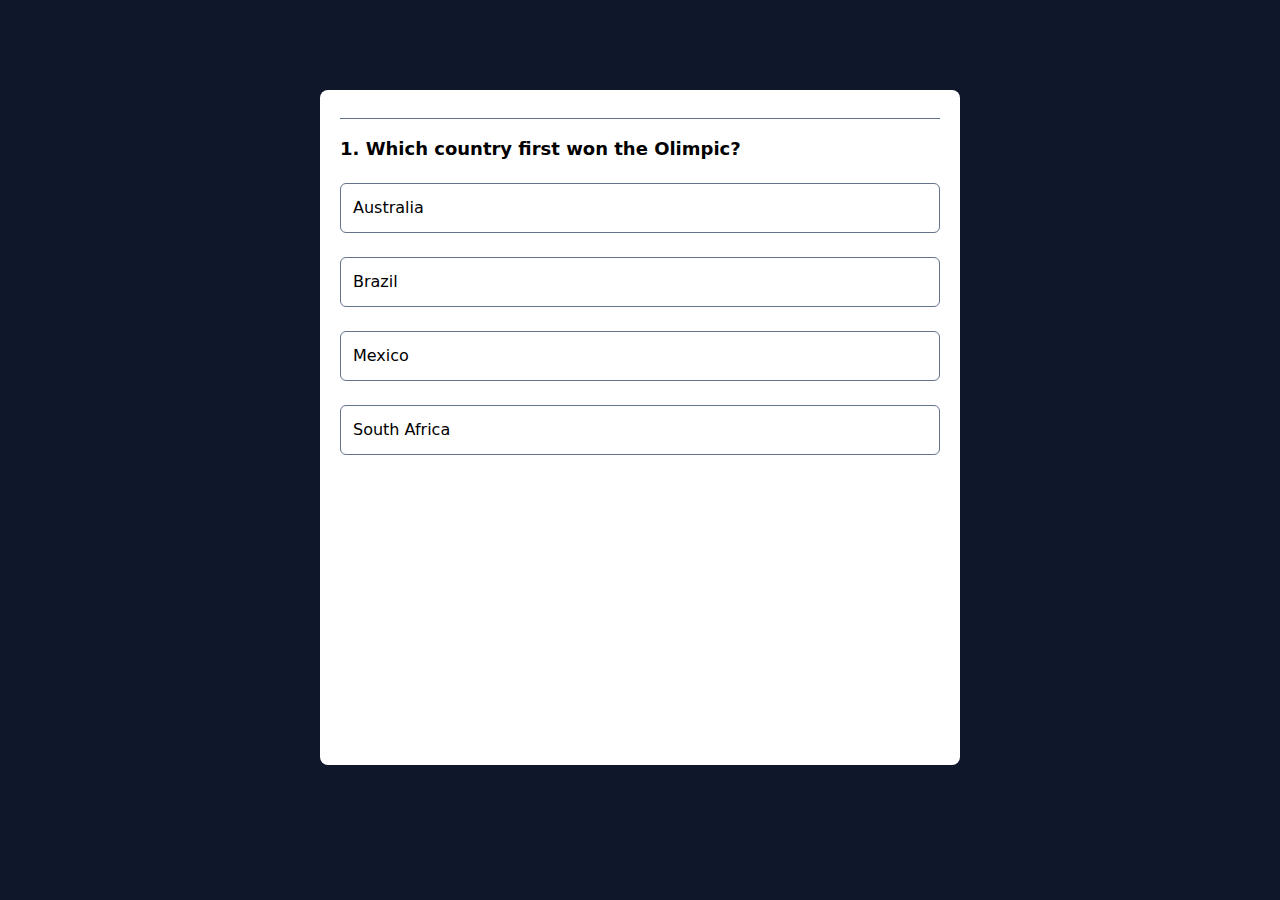
==== quiz-playground.html @ a8fa6a72 "Quiz playground design done" ====
<!DOCTYPE html>
<html lang="en">
<head>
    <meta charset="UTF-8">
    <meta name="viewport" content="width=device-width, initial-scale=1.0">
    <title>Quiz App - Play</title>

    <!-- css stylesheet -->
    <link rel="stylesheet" href="quiz-playground.css">

    <!-- font awasome cdn -->
    <link rel="stylesheet" href="https://cdnjs.cloudflare.com/ajax/libs/font-awesome/6.5.2/css/all.min.css"
        integrity="sha512-SnH5WK+bZxgPHs44uWIX+LLJAJ9/2PkPKZ5QiAj6Ta86w+fsb2TkcmfRyVX3pBnMFcV7oQPJkl9QevSCWr3W6A=="
        crossorigin="anonymous" referrerpolicy="no-referrer" />

    <!-- javascript files -->
    <script src="quiz-playground.js" defer></script>

</head>
<body class="bg-slate-900 text-white">

    <!-- container div -->
    <div id="quiz-play-container" class="bg-white text-black w-[90vw] h-[75vh] lg:w-[50vw] p-5 mx-auto mt-[6vh] lg:mt-[10vh] rounded-lg">

        <div class="border-b border-slate-500 pb-2 mb-4">
            <h1 id="user-requested-category" class="text-2xl font-bold">Sports</h1>
        </div>

        <h2 id="question" class="text-lg font-bold">1. Which country first won the Olimpic?</h2>

        <div id="options-list" class="mt-5">

            <button class="option border border-slate-500 w-full p-3 mb-6 text-start rounded-md hover:bg-black hover:text-white">Australia</button>
            <button class="option border border-slate-500 w-full p-3 mb-6 text-start rounded-md hover:bg-black hover:text-white">Brazil</button>
            <button class="option border border-slate-500 w-full p-3 mb-6 text-start rounded-md hover:bg-black hover:text-white">Mexico</button>
            <button class="option border border-slate-500 w-full p-3 mb-6 text-start rounded-md hover:bg-black hover:text-white">South Africa</button>

        </div>

        <button class="bg-[#031c49] text-white border border-slate-500 w-[110px] mt-1 p-2 mx-auto block rounded-md hover:bg-black hover:text-white hidden">Next</button>

    </div>
    

</body>
</html>
---- quiz-playground.css ----
/*
! tailwindcss v3.4.3 | MIT License | https://tailwindcss.com
*/

/*
1. Prevent padding and border from affecting element width. (https://github.com/mozdevs/cssremedy/issues/4)
2. Allow adding a border to an element by just adding a border-width. (https://github.com/tailwindcss/tailwindcss/pull/116)
*/

*,
::before,
::after {
  box-sizing: border-box;
  /* 1 */
  border-width: 0;
  /* 2 */
  border-style: solid;
  /* 2 */
  border-color: #e5e7eb;
  /* 2 */
}

::before,
::after {
  --tw-content: '';
}

/*
1. Use a consistent sensible line-height in all browsers.
2. Prevent adjustments of font size after orientation changes in iOS.
3. Use a more readable tab size.
4. Use the user's configured `sans` font-family by default.
5. Use the user's configured `sans` font-feature-settings by default.
6. Use the user's configured `sans` font-variation-settings by default.
7. Disable tap highlights on iOS
*/

html,
:host {
  line-height: 1.5;
  /* 1 */
  -webkit-text-size-adjust: 100%;
  /* 2 */
  -moz-tab-size: 4;
  /* 3 */
  -o-tab-size: 4;
     tab-size: 4;
  /* 3 */
  font-family: ui-sans-serif, system-ui, sans-serif, "Apple Color Emoji", "Segoe UI Emoji", "Segoe UI Symbol", "Noto Color Emoji";
  /* 4 */
  font-feature-settings: normal;
  /* 5 */
  font-variation-settings: normal;
  /* 6 */
  -webkit-tap-highlight-color: transparent;
  /* 7 */
}

/*
1. Remove the margin in all browsers.
2. Inherit line-height from `html` so users can set them as a class directly on the `html` element.
*/

body {
  margin: 0;
  /* 1 */
  line-height: inherit;
  /* 2 */
}

/*
1. Add the correct height in Firefox.
2. Correct the inheritance of border color in Firefox. (https://bugzilla.mozilla.org/show_bug.cgi?id=190655)
3. Ensure horizontal rules are visible by default.
*/

hr {
  height: 0;
  /* 1 */
  color: inherit;
  /* 2 */
  border-top-width: 1px;
  /* 3 */
}

/*
Add the correct text decoration in Chrome, Edge, and Safari.
*/

abbr:where([title]) {
  -webkit-text-decoration: underline dotted;
          text-decoration: underline dotted;
}

/*
Remove the default font size and weight for headings.
*/

h1,
h2,
h3,
h4,
h5,
h6 {
  font-size: inherit;
  font-weight: inherit;
}

/*
Reset links to optimize for opt-in styling instead of opt-out.
*/

a {
  color: inherit;
  text-decoration: inherit;
}

/*
Add the correct font weight in Edge and Safari.
*/

b,
strong {
  font-weight: bolder;
}

/*
1. Use the user's configured `mono` font-family by default.
2. Use the user's configured `mono` font-feature-settings by default.
3. Use the user's configured `mono` font-variation-settings by default.
4. Correct the odd `em` font sizing in all browsers.
*/

code,
kbd,
samp,
pre {
  font-family: ui-monospace, SFMono-Regular, Menlo, Monaco, Consolas, "Liberation Mono", "Courier New", monospace;
  /* 1 */
  font-feature-settings: normal;
  /* 2 */
  font-variation-settings: normal;
  /* 3 */
  font-size: 1em;
  /* 4 */
}

/*
Add the correct font size in all browsers.
*/

small {
  font-size: 80%;
}

/*
Prevent `sub` and `sup` elements from affecting the line height in all browsers.
*/

sub,
sup {
  font-size: 75%;
  line-height: 0;
  position: relative;
  vertical-align: baseline;
}

sub {
  bottom: -0.25em;
}

sup {
  top: -0.5em;
}

/*
1. Remove text indentation from table contents in Chrome and Safari. (https://bugs.chromium.org/p/chromium/issues/detail?id=999088, https://bugs.webkit.org/show_bug.cgi?id=201297)
2. Correct table border color inheritance in all Chrome and Safari. (https://bugs.chromium.org/p/chromium/issues/detail?id=935729, https://bugs.webkit.org/show_bug.cgi?id=195016)
3. Remove gaps between table borders by default.
*/

table {
  text-indent: 0;
  /* 1 */
  border-color: inherit;
  /* 2 */
  border-collapse: collapse;
  /* 3 */
}

/*
1. Change the font styles in all browsers.
2. Remove the margin in Firefox and Safari.
3. Remove default padding in all browsers.
*/

button,
input,
optgroup,
select,
textarea {
  font-family: inherit;
  /* 1 */
  font-feature-settings: inherit;
  /* 1 */
  font-variation-settings: inherit;
  /* 1 */
  font-size: 100%;
  /* 1 */
  font-weight: inherit;
  /* 1 */
  line-height: inherit;
  /* 1 */
  letter-spacing: inherit;
  /* 1 */
  color: inherit;
  /* 1 */
  margin: 0;
  /* 2 */
  padding: 0;
  /* 3 */
}

/*
Remove the inheritance of text transform in Edge and Firefox.
*/

button,
select {
  text-transform: none;
}

/*
1. Correct the inability to style clickable types in iOS and Safari.
2. Remove default button styles.
*/

button,
input:where([type='button']),
input:where([type='reset']),
input:where([type='submit']) {
  -webkit-appearance: button;
  /* 1 */
  background-color: transparent;
  /* 2 */
  background-image: none;
  /* 2 */
}

/*
Use the modern Firefox focus style for all focusable elements.
*/

:-moz-focusring {
  outline: auto;
}

/*
Remove the additional `:invalid` styles in Firefox. (https://github.com/mozilla/gecko-dev/blob/2f9eacd9d3d995c937b4251a5557d95d494c9be1/layout/style/res/forms.css#L728-L737)
*/

:-moz-ui-invalid {
  box-shadow: none;
}

/*
Add the correct vertical alignment in Chrome and Firefox.
*/

progress {
  vertical-align: baseline;
}

/*
Correct the cursor style of increment and decrement buttons in Safari.
*/

::-webkit-inner-spin-button,
::-webkit-outer-spin-button {
  height: auto;
}

/*
1. Correct the odd appearance in Chrome and Safari.
2. Correct the outline style in Safari.
*/

[type='search'] {
  -webkit-appearance: textfield;
  /* 1 */
  outline-offset: -2px;
  /* 2 */
}

/*
Remove the inner padding in Chrome and Safari on macOS.
*/

::-webkit-search-decoration {
  -webkit-appearance: none;
}

/*
1. Correct the inability to style clickable types in iOS and Safari.
2. Change font properties to `inherit` in Safari.
*/

::-webkit-file-upload-button {
  -webkit-appearance: button;
  /* 1 */
  font: inherit;
  /* 2 */
}

/*
Add the correct display in Chrome and Safari.
*/

summary {
  display: list-item;
}

/*
Removes the default spacing and border for appropriate elements.
*/

blockquote,
dl,
dd,
h1,
h2,
h3,
h4,
h5,
h6,
hr,
figure,
p,
pre {
  margin: 0;
}

fieldset {
  margin: 0;
  padding: 0;
}

legend {
  padding: 0;
}

ol,
ul,
menu {
  list-style: none;
  margin: 0;
  padding: 0;
}

/*
Reset default styling for dialogs.
*/

dialog {
  padding: 0;
}

/*
Prevent resizing textareas horizontally by default.
*/

textarea {
  resize: vertical;
}

/*
1. Reset the default placeholder opacity in Firefox. (https://github.com/tailwindlabs/tailwindcss/issues/3300)
2. Set the default placeholder color to the user's configured gray 400 color.
*/

input::-moz-placeholder, textarea::-moz-placeholder {
  opacity: 1;
  /* 1 */
  color: #9ca3af;
  /* 2 */
}

input::placeholder,
textarea::placeholder {
  opacity: 1;
  /* 1 */
  color: #9ca3af;
  /* 2 */
}

/*
Set the default cursor for buttons.
*/

button,
[role="button"] {
  cursor: pointer;
}

/*
Make sure disabled buttons don't get the pointer cursor.
*/

:disabled {
  cursor: default;
}

/*
1. Make replaced elements `display: block` by default. (https://github.com/mozdevs/cssremedy/issues/14)
2. Add `vertical-align: middle` to align replaced elements more sensibly by default. (https://github.com/jensimmons/cssremedy/issues/14#issuecomment-634934210)
   This can trigger a poorly considered lint error in some tools but is included by design.
*/

img,
svg,
video,
canvas,
audio,
iframe,
embed,
object {
  display: block;
  /* 1 */
  vertical-align: middle;
  /* 2 */
}

/*
Constrain images and videos to the parent width and preserve their intrinsic aspect ratio. (https://github.com/mozdevs/cssremedy/issues/14)
*/

img,
video {
  max-width: 100%;
  height: auto;
}

/* Make elements with the HTML hidden attribute stay hidden by default */

[hidden] {
  display: none;
}

*, ::before, ::after {
  --tw-border-spacing-x: 0;
  --tw-border-spacing-y: 0;
  --tw-translate-x: 0;
  --tw-translate-y: 0;
  --tw-rotate: 0;
  --tw-skew-x: 0;
  --tw-skew-y: 0;
  --tw-scale-x: 1;
  --tw-scale-y: 1;
  --tw-pan-x:  ;
  --tw-pan-y:  ;
  --tw-pinch-zoom:  ;
  --tw-scroll-snap-strictness: proximity;
  --tw-gradient-from-position:  ;
  --tw-gradient-via-position:  ;
  --tw-gradient-to-position:  ;
  --tw-ordinal:  ;
  --tw-slashed-zero:  ;
  --tw-numeric-figure:  ;
  --tw-numeric-spacing:  ;
  --tw-numeric-fraction:  ;
  --tw-ring-inset:  ;
  --tw-ring-offset-width: 0px;
  --tw-ring-offset-color: #fff;
  --tw-ring-color: rgb(59 130 246 / 0.5);
  --tw-ring-offset-shadow: 0 0 #0000;
  --tw-ring-shadow: 0 0 #0000;
  --tw-shadow: 0 0 #0000;
  --tw-shadow-colored: 0 0 #0000;
  --tw-blur:  ;
  --tw-brightness:  ;
  --tw-contrast:  ;
  --tw-grayscale:  ;
  --tw-hue-rotate:  ;
  --tw-invert:  ;
  --tw-saturate:  ;
  --tw-sepia:  ;
  --tw-drop-shadow:  ;
  --tw-backdrop-blur:  ;
  --tw-backdrop-brightness:  ;
  --tw-backdrop-contrast:  ;
  --tw-backdrop-grayscale:  ;
  --tw-backdrop-hue-rotate:  ;
  --tw-backdrop-invert:  ;
  --tw-backdrop-opacity:  ;
  --tw-backdrop-saturate:  ;
  --tw-backdrop-sepia:  ;
  --tw-contain-size:  ;
  --tw-contain-layout:  ;
  --tw-contain-paint:  ;
  --tw-contain-style:  ;
}

::backdrop {
  --tw-border-spacing-x: 0;
  --tw-border-spacing-y: 0;
  --tw-translate-x: 0;
  --tw-translate-y: 0;
  --tw-rotate: 0;
  --tw-skew-x: 0;
  --tw-skew-y: 0;
  --tw-scale-x: 1;
  --tw-scale-y: 1;
  --tw-pan-x:  ;
  --tw-pan-y:  ;
  --tw-pinch-zoom:  ;
  --tw-scroll-snap-strictness: proximity;
  --tw-gradient-from-position:  ;
  --tw-gradient-via-position:  ;
  --tw-gradient-to-position:  ;
  --tw-ordinal:  ;
  --tw-slashed-zero:  ;
  --tw-numeric-figure:  ;
  --tw-numeric-spacing:  ;
  --tw-numeric-fraction:  ;
  --tw-ring-inset:  ;
  --tw-ring-offset-width: 0px;
  --tw-ring-offset-color: #fff;
  --tw-ring-color: rgb(59 130 246 / 0.5);
  --tw-ring-offset-shadow: 0 0 #0000;
  --tw-ring-shadow: 0 0 #0000;
  --tw-shadow: 0 0 #0000;
  --tw-shadow-colored: 0 0 #0000;
  --tw-blur:  ;
  --tw-brightness:  ;
  --tw-contrast:  ;
  --tw-grayscale:  ;
  --tw-hue-rotate:  ;
  --tw-invert:  ;
  --tw-saturate:  ;
  --tw-sepia:  ;
  --tw-drop-shadow:  ;
  --tw-backdrop-blur:  ;
  --tw-backdrop-brightness:  ;
  --tw-backdrop-contrast:  ;
  --tw-backdrop-grayscale:  ;
  --tw-backdrop-hue-rotate:  ;
  --tw-backdrop-invert:  ;
  --tw-backdrop-opacity:  ;
  --tw-backdrop-saturate:  ;
  --tw-backdrop-sepia:  ;
  --tw-contain-size:  ;
  --tw-contain-layout:  ;
  --tw-contain-paint:  ;
  --tw-contain-style:  ;
}

.container {
  width: 100%;
}

@media (min-width: 640px) {
  .container {
    max-width: 640px;
  }
}

@media (min-width: 768px) {
  .container {
    max-width: 768px;
  }
}

@media (min-width: 1024px) {
  .container {
    max-width: 1024px;
  }
}

@media (min-width: 1280px) {
  .container {
    max-width: 1280px;
  }
}

@media (min-width: 1536px) {
  .container {
    max-width: 1536px;
  }
}

.mx-3 {
  margin-left: 0.75rem;
  margin-right: 0.75rem;
}

.mx-auto {
  margin-left: auto;
  margin-right: auto;
}

.mb-6 {
  margin-bottom: 1.5rem;
}

.mt-\[10vh\] {
  margin-top: 10vh;
}

.mt-\[4vh\] {
  margin-top: 4vh;
}

.mt-\[6vh\] {
  margin-top: 6vh;
}

.mb-3 {
  margin-bottom: 0.75rem;
}

.mb-4 {
  margin-bottom: 1rem;
}

.mt-4 {
  margin-top: 1rem;
}

.mt-5 {
  margin-top: 1.25rem;
}

.mb-5 {
  margin-bottom: 1.25rem;
}

.mb-10 {
  margin-bottom: 2.5rem;
}

.mb-8 {
  margin-bottom: 2rem;
}

.mt-1 {
  margin-top: 0.25rem;
}

.block {
  display: block;
}

.flex {
  display: flex;
}

.hidden {
  display: none;
}

.h-\[20vh\] {
  height: 20vh;
}

.h-\[80vh\] {
  height: 80vh;
}

.h-full {
  height: 100%;
}

.h-screen {
  height: 100vh;
}

.h-\[100vh\] {
  height: 100vh;
}

.h-\[70vh\] {
  height: 70vh;
}

.h-\[75vh\] {
  height: 75vh;
}

.w-\[90vw\] {
  width: 90vw;
}

.w-full {
  width: 100%;
}

.w-\[40px\] {
  width: 40px;
}

.w-\[200px\] {
  width: 200px;
}

.w-\[100px\] {
  width: 100px;
}

.w-\[120px\] {
  width: 120px;
}

.w-\[110px\] {
  width: 110px;
}

.cursor-pointer {
  cursor: pointer;
}

.flex-col {
  flex-direction: column;
}

.items-center {
  align-items: center;
}

.justify-start {
  justify-content: flex-start;
}

.justify-center {
  justify-content: center;
}

.justify-between {
  justify-content: space-between;
}

.gap-x-4 {
  -moz-column-gap: 1rem;
       column-gap: 1rem;
}

.gap-y-4 {
  row-gap: 1rem;
}

.rounded-lg {
  border-radius: 0.5rem;
}

.rounded-md {
  border-radius: 0.375rem;
}

.border {
  border-width: 1px;
}

.border-b-2 {
  border-bottom-width: 2px;
}

.border-b {
  border-bottom-width: 1px;
}

.border-slate-600 {
  --tw-border-opacity: 1;
  border-color: rgb(71 85 105 / var(--tw-border-opacity));
}

.border-slate-500 {
  --tw-border-opacity: 1;
  border-color: rgb(100 116 139 / var(--tw-border-opacity));
}

.border-slate-400 {
  --tw-border-opacity: 1;
  border-color: rgb(148 163 184 / var(--tw-border-opacity));
}

.bg-\[\#1e293b\] {
  --tw-bg-opacity: 1;
  background-color: rgb(30 41 59 / var(--tw-bg-opacity));
}

.bg-slate-900 {
  --tw-bg-opacity: 1;
  background-color: rgb(15 23 42 / var(--tw-bg-opacity));
}

.bg-transparent {
  background-color: transparent;
}

.bg-green-400 {
  --tw-bg-opacity: 1;
  background-color: rgb(74 222 128 / var(--tw-bg-opacity));
}

.bg-white {
  --tw-bg-opacity: 1;
  background-color: rgb(255 255 255 / var(--tw-bg-opacity));
}

.bg-\[\#031c49\] {
  --tw-bg-opacity: 1;
  background-color: rgb(3 28 73 / var(--tw-bg-opacity));
}

.bg-cover {
  background-size: cover;
}

.bg-center {
  background-position: center;
}

.p-2 {
  padding: 0.5rem;
}

.p-3 {
  padding: 0.75rem;
}

.p-4 {
  padding: 1rem;
}

.p-5 {
  padding: 1.25rem;
}

.px-3 {
  padding-left: 0.75rem;
  padding-right: 0.75rem;
}

.py-3 {
  padding-top: 0.75rem;
  padding-bottom: 0.75rem;
}

.px-2 {
  padding-left: 0.5rem;
  padding-right: 0.5rem;
}

.pb-4 {
  padding-bottom: 1rem;
}

.pb-5 {
  padding-bottom: 1.25rem;
}

.pt-3 {
  padding-top: 0.75rem;
}

.pb-2 {
  padding-bottom: 0.5rem;
}

.text-start {
  text-align: start;
}

.text-2xl {
  font-size: 1.5rem;
  line-height: 2rem;
}

.text-lg {
  font-size: 1.125rem;
  line-height: 1.75rem;
}

.text-xl {
  font-size: 1.25rem;
  line-height: 1.75rem;
}

.text-base {
  font-size: 1rem;
  line-height: 1.5rem;
}

.font-bold {
  font-weight: 700;
}

.font-semibold {
  font-weight: 600;
}

.text-\[\#000\] {
  --tw-text-opacity: 1;
  color: rgb(0 0 0 / var(--tw-text-opacity));
}

.text-\[\#94a3b8\] {
  --tw-text-opacity: 1;
  color: rgb(148 163 184 / var(--tw-text-opacity));
}

.text-\[\#fff\] {
  --tw-text-opacity: 1;
  color: rgb(255 255 255 / var(--tw-text-opacity));
}

.text-white {
  --tw-text-opacity: 1;
  color: rgb(255 255 255 / var(--tw-text-opacity));
}

.text-black {
  --tw-text-opacity: 1;
  color: rgb(0 0 0 / var(--tw-text-opacity));
}

.opacity-0 {
  opacity: 0;
}

.outline-none {
  outline: 2px solid transparent;
  outline-offset: 2px;
}

.duration-300 {
  transition-duration: 300ms;
}

.duration-200 {
  transition-duration: 200ms;
}

.duration-500 {
  transition-duration: 500ms;
}

.duration-700 {
  transition-duration: 700ms;
}

.hover\:scale-105:hover {
  --tw-scale-x: 1.05;
  --tw-scale-y: 1.05;
  transform: translate(var(--tw-translate-x), var(--tw-translate-y)) rotate(var(--tw-rotate)) skewX(var(--tw-skew-x)) skewY(var(--tw-skew-y)) scaleX(var(--tw-scale-x)) scaleY(var(--tw-scale-y));
}

.hover\:bg-black:hover {
  --tw-bg-opacity: 1;
  background-color: rgb(0 0 0 / var(--tw-bg-opacity));
}

.hover\:text-white:hover {
  --tw-text-opacity: 1;
  color: rgb(255 255 255 / var(--tw-text-opacity));
}

@media (min-width: 768px) {
  .md\:mx-auto {
    margin-left: auto;
    margin-right: auto;
  }

  .md\:h-\[10vh\] {
    height: 10vh;
  }

  .md\:w-\[30vw\] {
    width: 30vw;
  }

  .md\:w-\[60\%\] {
    width: 60%;
  }

  .md\:flex-row {
    flex-direction: row;
  }

  .md\:flex-wrap {
    flex-wrap: wrap;
  }

  .md\:justify-around {
    justify-content: space-around;
  }
}

@media (min-width: 1024px) {
  .lg\:mt-\[8vh\] {
    margin-top: 8vh;
  }

  .lg\:mt-\[10vh\] {
    margin-top: 10vh;
  }

  .lg\:w-\[60vw\] {
    width: 60vw;
  }

  .lg\:w-\[50vw\] {
    width: 50vw;
  }
}

@media (min-width: 1280px) {
  .xl\:h-\[24vh\] {
    height: 24vh;
  }

  .xl\:w-\[40\%\] {
    width: 40%;
  }

  .xl\:px-7 {
    padding-left: 1.75rem;
    padding-right: 1.75rem;
  }
}
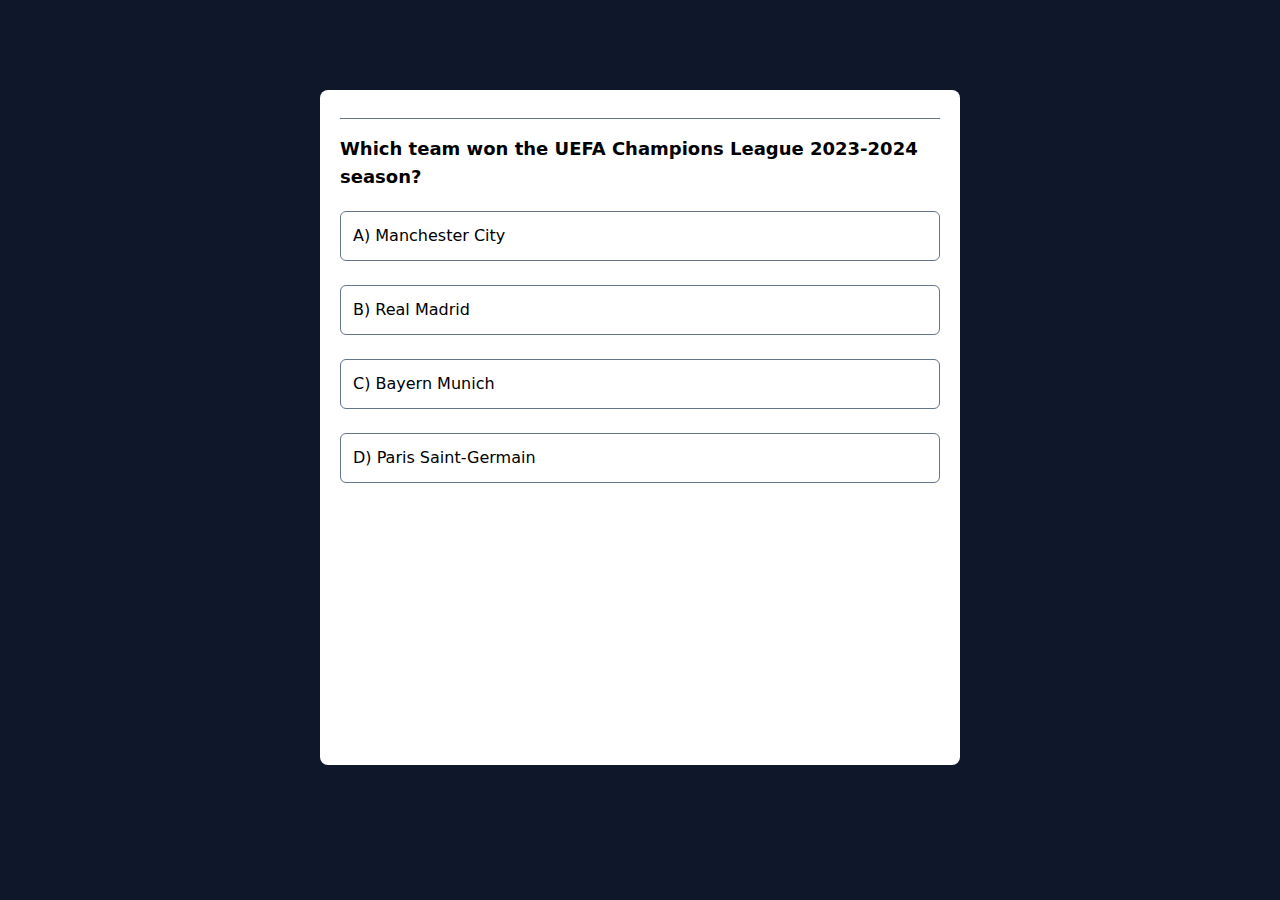
==== commit 35048b8f: "Second time Quiz play next button is not showing" ====
--- a/quiz-playground.html
+++ b/quiz-playground.html
@@ -37,7 +37,7 @@
 
         </div>
 
-        <button class="bg-[#031c49] text-white border border-slate-500 w-[110px] mt-1 p-2 mx-auto block rounded-md hover:bg-black hover:text-white hidden">Next</button>
+        <button id="next-question-btn" class="bg-[#031c49] text-white border border-slate-500 w-[110px] mt-1 p-2 mx-auto block rounded-md hover:bg-black hover:text-white">Next</button>
 
     </div>
     
